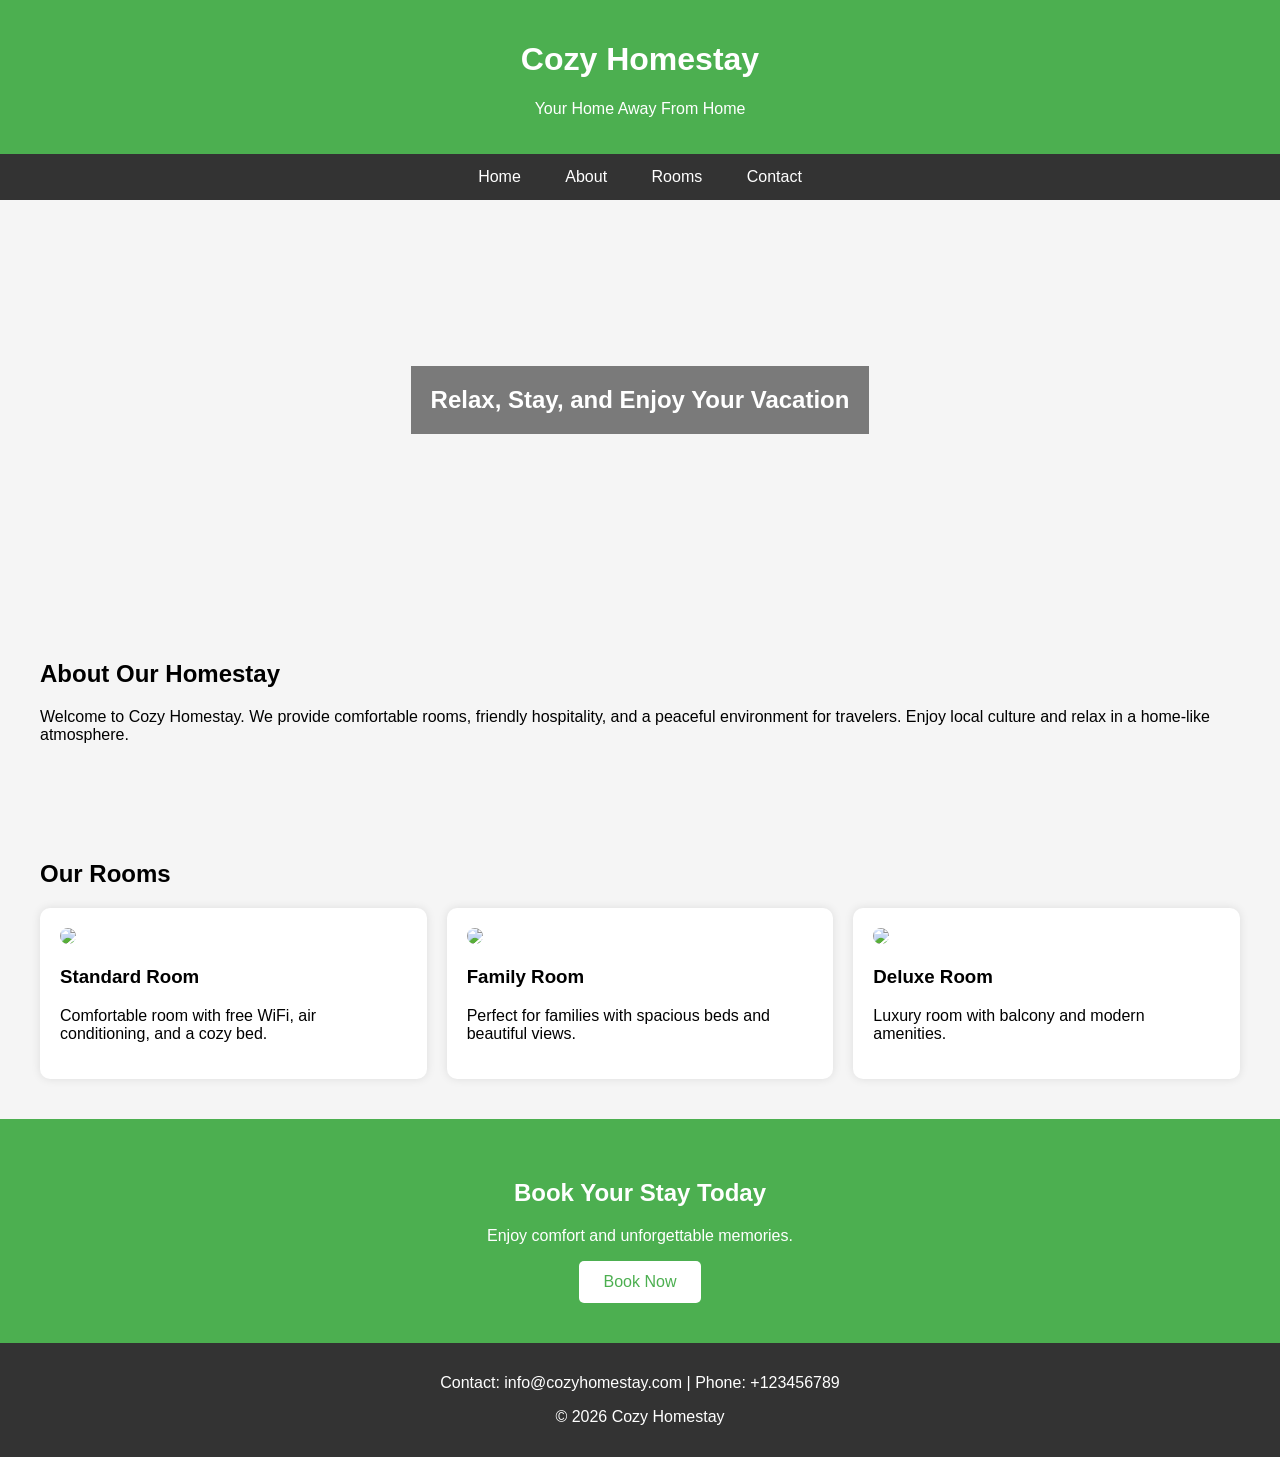
==== index.html @ a5ab8d86 "Create index.html" ====
<!DOCTYPE html>
<html lang="en">
<head>
<meta charset="UTF-8">
<meta name="viewport" content="width=device-width, initial-scale=1.0">
<title>Cozy Homestay</title>

<style>
body{
    font-family: Arial, sans-serif;
    margin:0;
    background:#f5f5f5;
}

header{
    background:#4CAF50;
    color:white;
    padding:20px;
    text-align:center;
}

nav{
    background:#333;
    text-align:center;
}

nav a{
    color:white;
    padding:14px 20px;
    display:inline-block;
    text-decoration:none;
}

nav a:hover{
    background:#4CAF50;
}

.hero{
    background:url("https://images.unsplash.com/photo-1560185007-cde436f6a4d0") center/cover;
    height:400px;
    display:flex;
    align-items:center;
    justify-content:center;
    color:white;
    text-align:center;
}

.hero h1{
    background:rgba(0,0,0,0.5);
    padding:20px;
}

.container{
    padding:40px;
}

.rooms{
    display:flex;
    gap:20px;
    flex-wrap:wrap;
}

.room{
    background:white;
    border-radius:10px;
    padding:20px;
    flex:1;
    min-width:250px;
    box-shadow:0 0 10px rgba(0,0,0,0.1);
}

.room img{
    width:100%;
    border-radius:10px;
}

.book{
    background:#4CAF50;
    color:white;
    padding:40px;
    text-align:center;
}

button{
    padding:12px 25px;
    border:none;
    background:white;
    color:#4CAF50;
    font-size:16px;
    cursor:pointer;
    border-radius:5px;
}

footer{
    background:#333;
    color:white;
    text-align:center;
    padding:15px;
}
</style>
</head>

<body>

<header>
<h1>Cozy Homestay</h1>
<p>Your Home Away From Home</p>
</header>

<nav>
<a href="#">Home</a>
<a href="#about">About</a>
<a href="#rooms">Rooms</a>
<a href="#contact">Contact</a>
</nav>

<section class="hero">
<h1>Relax, Stay, and Enjoy Your Vacation</h1>
</section>

<section class="container" id="about">
<h2>About Our Homestay</h2>
<p>
Welcome to Cozy Homestay. We provide comfortable rooms, friendly hospitality,
and a peaceful environment for travelers. Enjoy local culture and relax in a
home-like atmosphere.
</p>
</section>

<section class="container" id="rooms">
<h2>Our Rooms</h2>

<div class="rooms">

<div class="room">
<img src="https://images.unsplash.com/photo-1505693416388-ac5ce068fe85">
<h3>Standard Room</h3>
<p>Comfortable room with free WiFi, air conditioning, and a cozy bed.</p>
</div>

<div class="room">
<img src="https://images.unsplash.com/photo-1560448204-e02f11c3d0e2">
<h3>Family Room</h3>
<p>Perfect for families with spacious beds and beautiful views.</p>
</div>

<div class="room">
<img src="https://images.unsplash.com/photo-1505691938895-1758d7feb511">
<h3>Deluxe Room</h3>
<p>Luxury room with balcony and modern amenities.</p>
</div>

</div>
</section>

<section class="book">
<h2>Book Your Stay Today</h2>
<p>Enjoy comfort and unforgettable memories.</p>
<button>Book Now</button>
</section>

<footer id="contact">
<p>Contact: info@cozyhomestay.com | Phone: +123456789</p>
<p>© 2026 Cozy Homestay</p>
</footer>

</body>
</html>
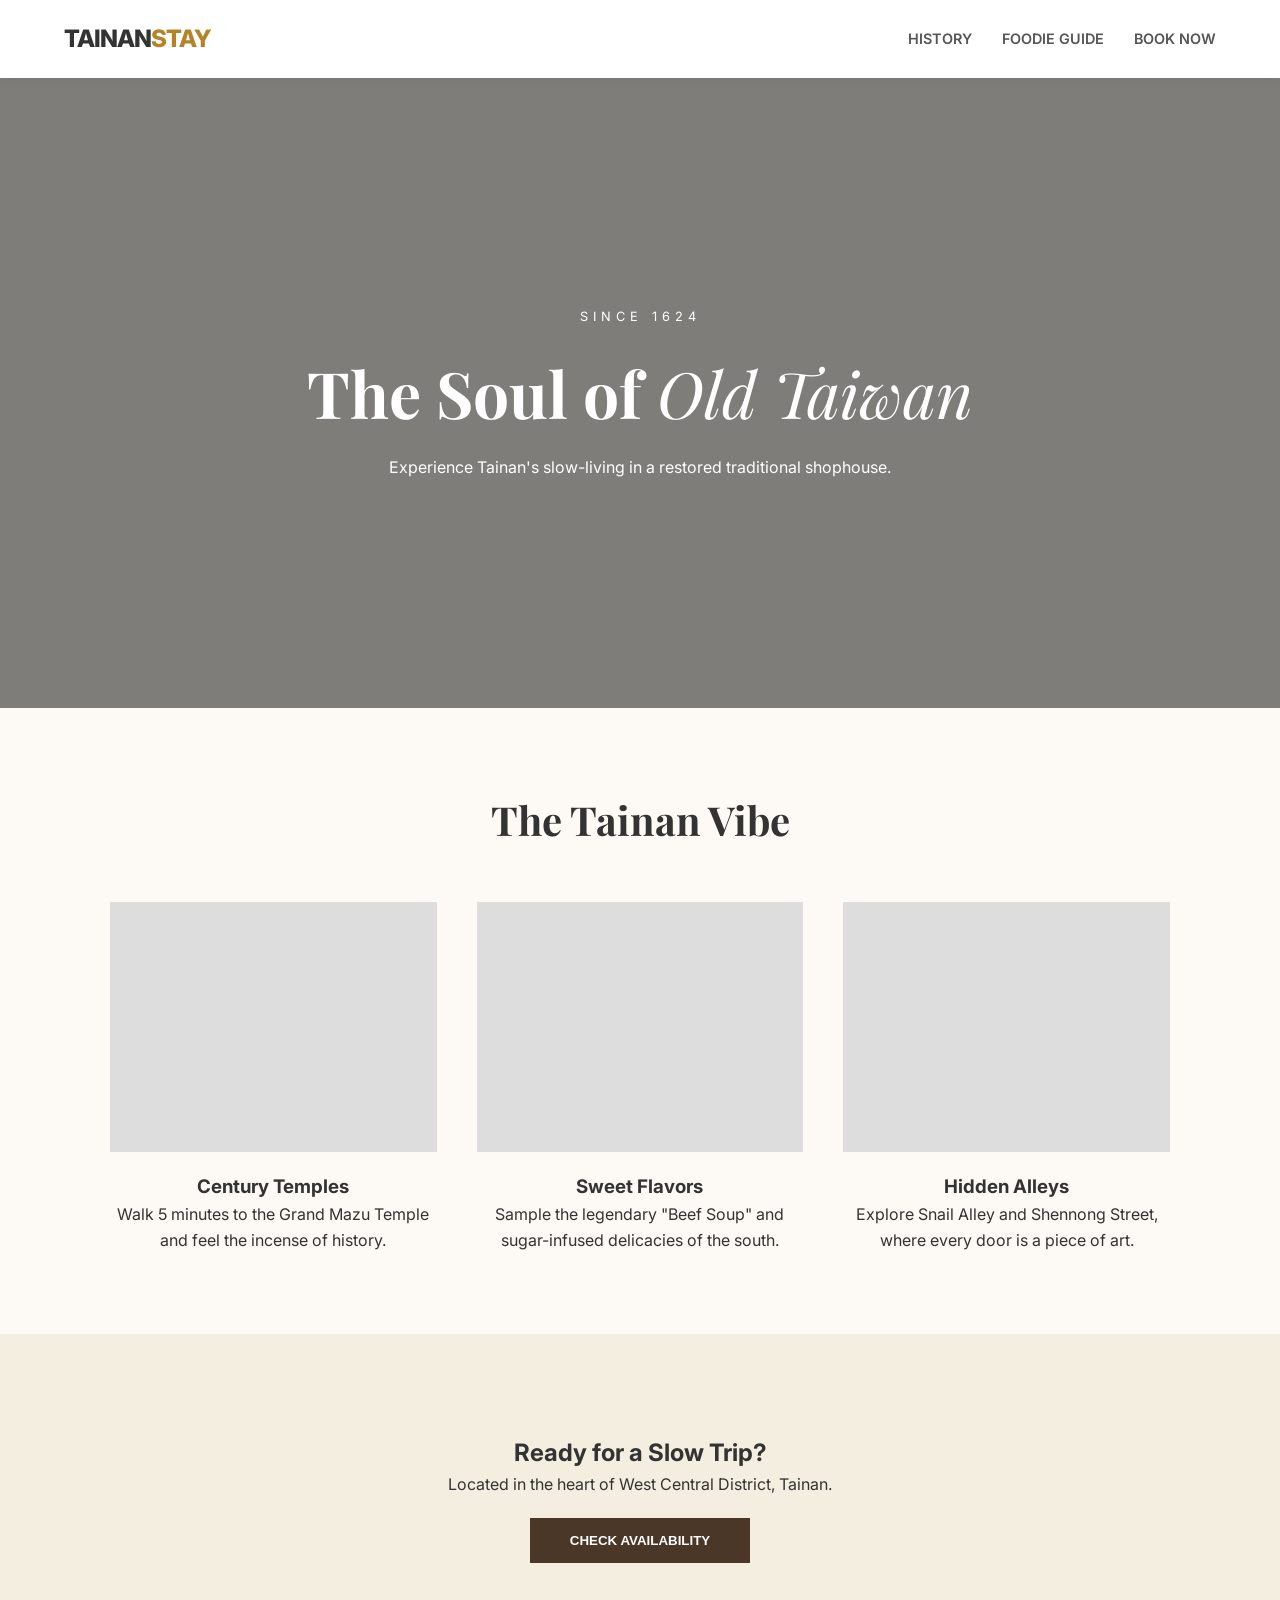
==== commit 89387dfa: "Update and rename HomePage.html to index.html" ====
--- a/index.html
+++ b/index.html
@@ -1,168 +1,59 @@
-<!DOCTYPE html>
-<html lang="en">
-<head>
-<meta charset="UTF-8">
-<meta name="viewport" content="width=device-width, initial-scale=1.0">
-<title>Cozy Homestay</title>
-
-<style>
-body{
-    font-family: Arial, sans-serif;
-    margin:0;
-    background:#f5f5f5;
-}
-
-header{
-    background:#4CAF50;
-    color:white;
-    padding:20px;
-    text-align:center;
-}
-
-nav{
-    background:#333;
-    text-align:center;
-}
-
-nav a{
-    color:white;
-    padding:14px 20px;
-    display:inline-block;
-    text-decoration:none;
-}
-
-nav a:hover{
-    background:#4CAF50;
-}
-
-.hero{
-    background:url("https://images.unsplash.com/photo-1560185007-cde436f6a4d0") center/cover;
-    height:400px;
-    display:flex;
-    align-items:center;
-    justify-content:center;
-    color:white;
-    text-align:center;
-}
-
-.hero h1{
-    background:rgba(0,0,0,0.5);
-    padding:20px;
-}
-
-.container{
-    padding:40px;
-}
-
-.rooms{
-    display:flex;
-    gap:20px;
-    flex-wrap:wrap;
-}
-
-.room{
-    background:white;
-    border-radius:10px;
-    padding:20px;
-    flex:1;
-    min-width:250px;
-    box-shadow:0 0 10px rgba(0,0,0,0.1);
-}
-
-.room img{
-    width:100%;
-    border-radius:10px;
-}
-
-.book{
-    background:#4CAF50;
-    color:white;
-    padding:40px;
-    text-align:center;
-}
-
-button{
-    padding:12px 25px;
-    border:none;
-    background:white;
-    color:#4CAF50;
-    font-size:16px;
-    cursor:pointer;
-    border-radius:5px;
-}
-
-footer{
-    background:#333;
-    color:white;
-    text-align:center;
-    padding:15px;
-}
-</style>
-</head>
-
-<body>
-
-<header>
-<h1>Cozy Homestay</h1>
-<p>Your Home Away From Home</p>
-</header>
-
-<nav>
-<a href="#">Home</a>
-<a href="#about">About</a>
-<a href="#rooms">Rooms</a>
-<a href="#contact">Contact</a>
-</nav>
-
-<section class="hero">
-<h1>Relax, Stay, and Enjoy Your Vacation</h1>
-</section>
-
-<section class="container" id="about">
-<h2>About Our Homestay</h2>
-<p>
-Welcome to Cozy Homestay. We provide comfortable rooms, friendly hospitality,
-and a peaceful environment for travelers. Enjoy local culture and relax in a
-home-like atmosphere.
-</p>
-</section>
-
-<section class="container" id="rooms">
-<h2>Our Rooms</h2>
-
-<div class="rooms">
-
-<div class="room">
-<img src="https://images.unsplash.com/photo-1505693416388-ac5ce068fe85">
-<h3>Standard Room</h3>
-<p>Comfortable room with free WiFi, air conditioning, and a cozy bed.</p>
-</div>
-
-<div class="room">
-<img src="https://images.unsplash.com/photo-1560448204-e02f11c3d0e2">
-<h3>Family Room</h3>
-<p>Perfect for families with spacious beds and beautiful views.</p>
-</div>
-
-<div class="room">
-<img src="https://images.unsplash.com/photo-1505691938895-1758d7feb511">
-<h3>Deluxe Room</h3>
-<p>Luxury room with balcony and modern amenities.</p>
-</div>
-
-</div>
-</section>
-
-<section class="book">
-<h2>Book Your Stay Today</h2>
-<p>Enjoy comfort and unforgettable memories.</p>
-<button>Book Now</button>
-</section>
-
-<footer id="contact">
-<p>Contact: info@cozyhomestay.com | Phone: +123456789</p>
-<p>© 2026 Cozy Homestay</p>
-</footer>
-
-</body>
-</html>
+<!DOCTYPE html>
+<html lang="en">
+<head>
+    <meta charset="UTF-8">
+    <meta name="viewport" content="width=device-width, initial-scale=1.0">
+    <title>Tainan Old House Homestay</title>
+    <link rel="stylesheet" href="HomePage.css">
+    <link href="https://fonts.googleapis.com/css2?family=Playfair+Display:ital,wght@0,700;1,400&family=Inter:wght@300;400;600&display=swap" rel="stylesheet">
+</head>
+<body>
+
+    <nav class="navbar">
+        <div class="logo">TAINAN<span>STAY</span></div>
+        <ul class="nav-links">
+            <li><a href="#history">History</a></li>
+            <li><a href="Foodie.html">Foodie Guide</a></li>
+            <li><a href="#book" class="btn-nav">Book Now</a></li>
+        </ul>
+    </nav>
+
+    <header class="hero">
+        <div class="hero-content">
+            <p class="subtitle">SINCE 1624</p>
+            <h1>The Soul of <span class="italic">Old Taiwan</span></h1>
+            <p>Experience Tainan's slow-living in a restored traditional shophouse.</p>
+        </div>
+    </header>
+
+    <section class="features" id="history">
+        <div class="container">
+            <h2 class="section-title">The Tainan Vibe</h2>
+            <div class="grid">
+                <div class="card">
+                    <div class="card-img img-temple"></div>
+                    <h3>Century Temples</h3>
+                    <p>Walk 5 minutes to the Grand Mazu Temple and feel the incense of history.</p>
+                </div>
+                <div class="card">
+                    <div class="card-img img-food"></div>
+                    <h3>Sweet Flavors</h3>
+                    <p>Sample the legendary "Beef Soup" and sugar-infused delicacies of the south.</p>
+                </div>
+                <div class="card">
+                    <div class="card-img img-alley"></div>
+                    <h3>Hidden Alleys</h3>
+                    <p>Explore Snail Alley and Shennong Street, where every door is a piece of art.</p>
+                </div>
+            </div>
+        </div>
+    </section>
+
+    <footer id="book">
+        <h2>Ready for a Slow Trip?</h2>
+        <p>Located in the heart of West Central District, Tainan.</p>
+        <button class="btn-large">Check Availability</button>
+    </footer>
+
+</body>
+</html>
--- a/HomePage.css
+++ b/HomePage.css
@@ -0,0 +1,185 @@
+/* General Reset */
+* {
+    margin: 0;
+    padding: 0;
+    box-sizing: border-box;
+}
+
+body {
+    font-family: 'Inter', sans-serif;
+    line-height: 1.6;
+    color: #333;
+    background-color: #fdfaf5; /* Creamy paper color */
+}
+
+/* Navigation */
+.navbar {
+    display: flex;
+    justify-content: space-between;
+    align-items: center;
+    padding: 20px 5%;
+    background: white;
+    position: sticky;
+    top: 0;
+    z-index: 100;
+    box-shadow: 0 2px 10px rgba(0,0,0,0.05);
+}
+
+.logo {
+    font-size: 1.5rem;
+    font-weight: 800;
+    letter-spacing: -1px;
+}
+
+.logo span {
+    color: #b58328; /* Temple Gold */
+}
+
+.nav-links {
+    list-style: none;
+    display: flex;
+    align-items: center;
+}
+
+.nav-links li {
+    margin-left: 30px;
+}
+
+.nav-links a {
+    text-decoration: none;
+    color: #555;
+    font-size: 0.9rem;
+    text-transform: uppercase;
+    font-weight: 600;
+}
+
+/* Hero Section */
+.hero {
+    height: 70vh;
+    background: linear-gradient(rgba(0,0,0,0.5), rgba(0,0,0,0.5)), 
+                url('https://images.unsplash.com/photo-1590710103133-7264871e98a1?auto=format&fit=crop&q=80&w=1200');
+    background-size: cover;
+    background-position: center;
+    display: flex;
+    align-items: center;
+    justify-content: center;
+    text-align: center;
+    color: white;
+}
+
+.hero h1 {
+    font-family: 'Playfair Display', serif;
+    font-size: 4rem;
+    margin-bottom: 10px;
+}
+
+.italic { font-style: italic; font-weight: 400; }
+
+.subtitle {
+    letter-spacing: 5px;
+    font-size: 0.8rem;
+    margin-bottom: 15px;
+}
+
+/* Grid System */
+.container {
+    max-width: 1100px;
+    margin: 80px auto;
+    padding: 0 20px;
+}
+
+.section-title {
+    text-align: center;
+    font-family: 'Playfair Display', serif;
+    font-size: 2.5rem;
+    margin-bottom: 50px;
+}
+
+.grid {
+    display: grid;
+    grid-template-columns: repeat(auto-fit, minmax(300px, 1fr));
+    gap: 40px;
+}
+
+.card {
+    text-align: center;
+}
+
+.card-img {
+    height: 250px;
+    background-color: #ddd;
+    margin-bottom: 20px;
+    background-size: cover;
+    background-position: center;
+}
+
+/* Placeholder Images */
+.img-temple { background-image: url('https://images.unsplash.com/photo-1541410965313-d53b3c16ef17?w=500'); }
+.img-food { background-image: url('https://images.unsplash.com/photo-1505935428862-770b6f24f629?w=500'); }
+.img-alley { background-image: url('https://images.unsplash.com/photo-1545569341-9eb8b30979d9?w=500'); }
+
+/* Buttons */
+.btn-large {
+    background: #4a3728; /* Deep wood color */
+    color: white;
+    padding: 15px 40px;
+    border: none;
+    font-weight: bold;
+    text-transform: uppercase;
+    cursor: pointer;
+    margin-top: 20px;
+    transition: 0.3s;
+}
+
+.btn-large:hover {
+    background: #b58328;
+}
+
+footer {
+    padding: 100px 20px;
+    background: #f4eee1;
+    text-align: center;
+}
+
+/* Food Page Specifics */
+.food-hero {
+    background: linear-gradient(rgba(0,0,0,0.6), rgba(0,0,0,0.6)), 
+                url('https://images.unsplash.com/photo-1563805042-7684c019e1cb?q=80&w=1200');
+    background-size: cover;
+    background-position: center;
+    padding: 100px 20px;
+    text-align: center;
+    color: white;
+}
+
+.food-hero h1 {
+    font-size: 3.5rem;
+    font-family: 'Playfair Display', serif;
+}
+
+.food-content {
+    padding: 60px 0;
+}
+
+/* Button for going back */
+.btn-back {
+    display: inline-block;
+    padding: 12px 25px;
+    border: 1px solid #4a3728;
+    color: #4a3728;
+    text-decoration: none;
+    font-weight: 600;
+    transition: 0.3s;
+}
+
+.btn-back:hover {
+    background: #4a3728;
+    color: white;
+}
+
+/* Adjusting the grid for the separate page */
+.food-grid {
+    display: grid;
+    grid-template-columns: repeat(auto-fit, minmax(300px, 1fr));
+    gap: 30px;
+}
